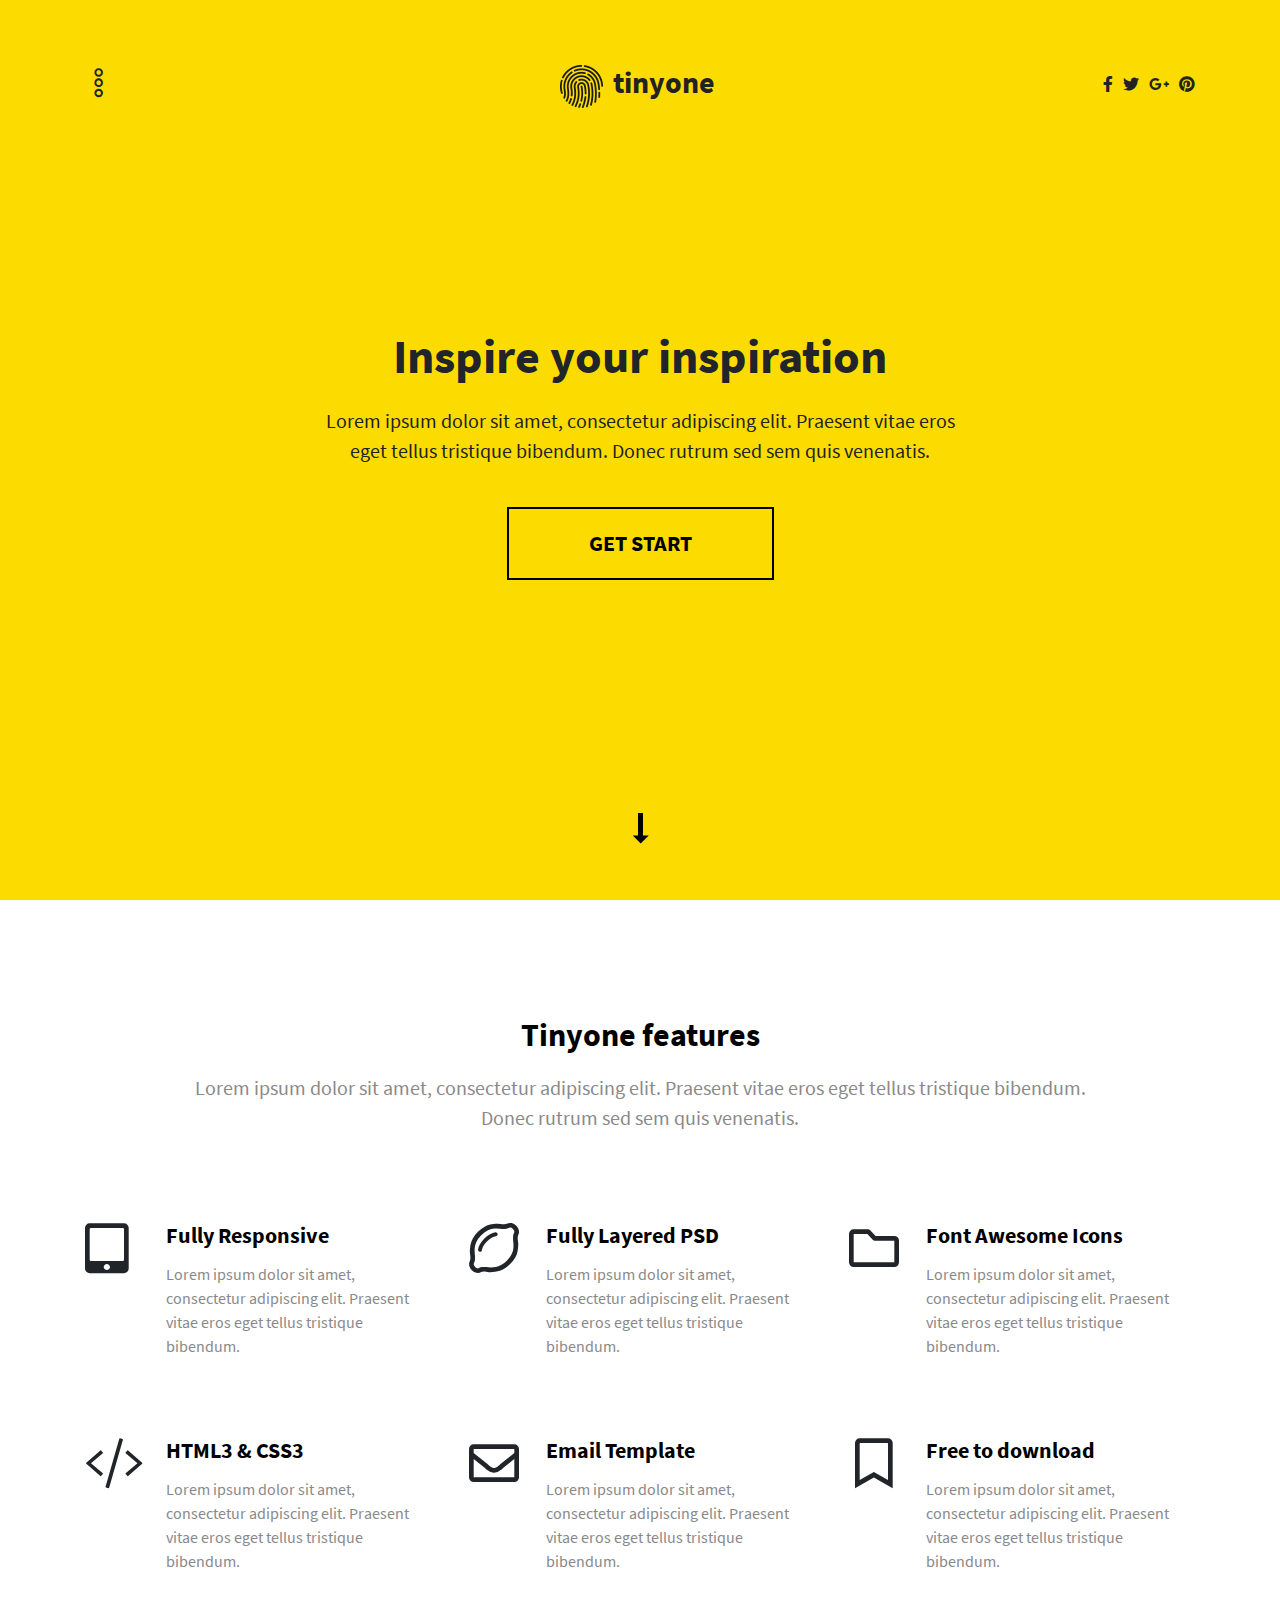
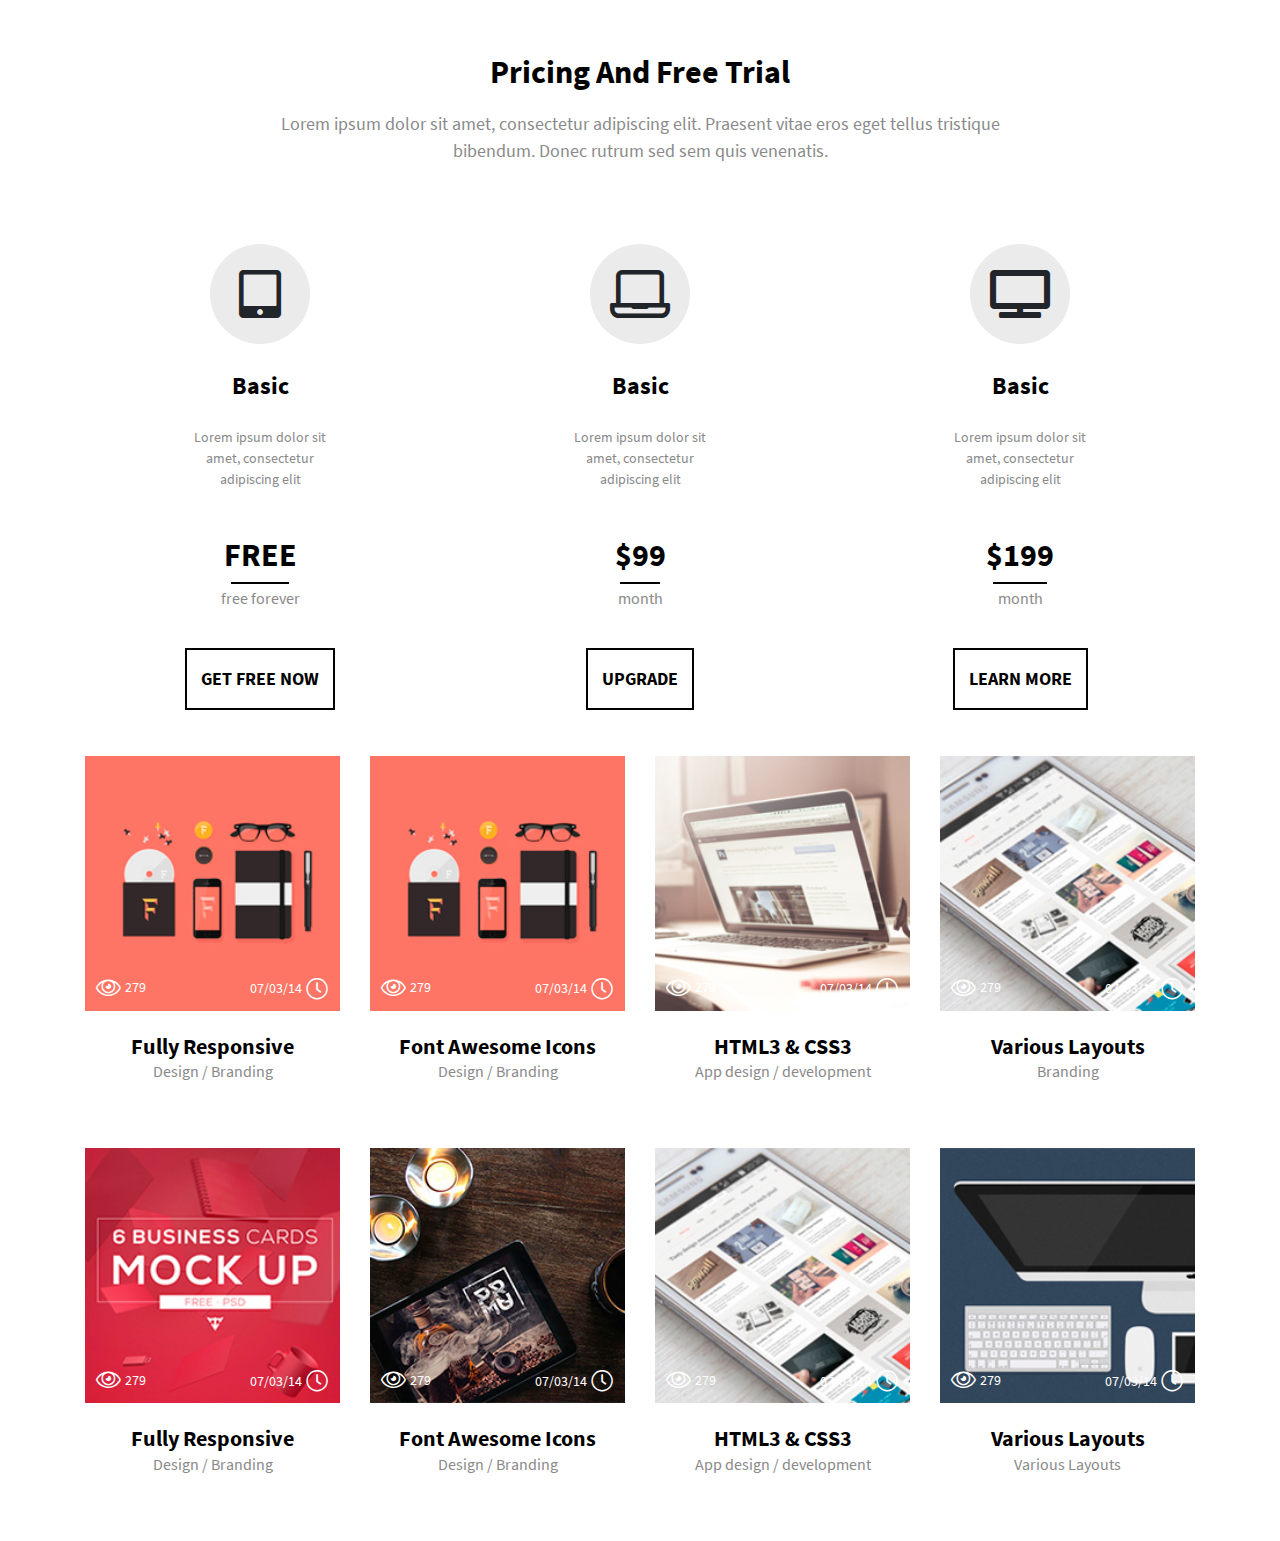
==== index.html @ 13569346 "header and main" ====
<!DOCTYPE html>
<html lang="en">

<head>
    <meta charset="UTF-8">
    <meta name="viewport" content="width=device-width, initial-scale=1.0">
    <title>Tinyone</title>
    <link rel="stylesheet" href="style/all.min.css">
    <link rel="stylesheet" href="bootstrap/css/bootstrap.min.css">
    <link rel="stylesheet" href="style/style.css">
</head>

<body>
    <!-- HEADER start -->
    <header class="header d-flex flex-column align-items-center">
        <div class="container">
            <nav class="navbar navbar-expand-lg flex-nowrap justify-content-between">
                <div class="header__nav-collapse collapse d-block navbar-collapse flex-grow-0 justify-content-between"
                    id="navbarNavDropdown">
                    <ul class="navbar-nav">
                        <li class="nav-item dropdown">
                            <a class="nav-link" href="#" id="navbarDropdownMenuLink" role="button"
                                data-toggle="dropdown">
                                <i class="fal fa-ellipsis-v-alt header__nav-bar"></i>
                            </a>
                            <div class="dropdown-menu">
                                <a class="dropdown-item" href="#">Action</a>
                                <a class="dropdown-item" href="#">Another action</a>
                                <a class="dropdown-item" href="#">Something else here</a>
                            </div>
                        </li>
                    </ul>
                </div>
                <div class="header__nav-items d-flex justify-content-center align-items-center">
                    <a href="#" class="header__nav-finger">
                        <img src="images/header-fingerprint.png" class="header__nav-finger_img"
                            alt="fingerprint">tinyone
                    </a>
                </div>
                <div class="header__social_icons d-flex">
                    <a href="#" class="header__social_icon"><i class="fab fa-facebook-f"></i></a>
                    <a href="#" class="header__social_icon"><i class="fab fa-twitter"></i></a>
                    <a href="#" class="header__social_icon"><i class="fab fa-google-plus-g"></i></a>
                    <a href="#" class="header__social_icon"><i class="fab fa-pinterest"></i></a>
                </div>
            </nav>
        </div>
        <div class="container flex-grow-1 d-flex flex-column justify-content-center align-items-center header__content">
            <div class="row justify-content-center text-center mt-sm-2 mt-lg-0">
                <div class="col-12 col-md-7">
                    <div class="header__title d-flex flex-column align-items-center justify-content-center">
                        <h1 class="header__headline">Inspire your inspiration</h1>
                        <p class="header__description">Lorem ipsum dolor sit amet, consectetur adipiscing elit. Praesent
                            vitae eros eget tellus tristique bibendum. Donec rutrum sed sem quis venenatis.</p>
                        <a href="#" class="header__btn-get">GET START</a>
                    </div>
                </div>
            </div>
            <a class="header__arrow arrow"></a>
        </div>
    </header>
    <!-- HEADER end -->
    <!-- ***************************** -->
    <!-- MAIN start -->
    <main class="main">
        <!-- SECTION-features start -->
        <section class="section__feature">
            <div class="container">
                <div class="row">
                    <div class="col-10 d-flex flex-column align-items-center m-auto">
                        <h2 class="section__feature-title text-center">Tinyone features</h2>
                        <p class="section__feature-desc text-center">Lorem ipsum dolor sit amet, consectetur adipiscing
                            elit. Praesent vitae eros eget tellus tristique bibendum. Donec rutrum sed sem quis
                            venenatis.</p>
                    </div>
                </div>
                <div class="row section__feature-cards">
                    <div class="section__feature-card col-12 col-md-6 col-lg-4 d-flex">
                        <span class="section__feature-icon"><i class="fas fa-tablet-alt"></i></span>
                        <div class="section__feature-items">
                            <h3 class="section__feature-items-title">Fully Responsive</h3>
                            <p class="section__feature-items-desc">Lorem ipsum dolor sit amet, consectetur adipiscing
                                elit. Praesent vitae eros eget tellus tristique bibendum.</p>
                        </div>
                    </div>
                    <div class="section__feature-card col-12 col-md-6 col-lg-4 d-flex">
                        <span class="section__feature-icon d-flex justify-content-center"><i class="far fa-lemon"></i></span>
                        <div class="section__feature-items">
                            <h3 class="section__feature-items-title">Fully Layered PSD</h3>
                            <p class="section__feature-items-desc">Lorem ipsum dolor sit amet, consectetur adipiscing
                                elit. Praesent vitae eros eget tellus tristique bibendum.</p>
                        </div>
                    </div>
                    <div class="section__feature-card col-12 col-md-6 col-lg-4 d-flex">
                        <span class="section__feature-icon d-flex justify-content-center"><i class="far fa-folder"></i></span>
                        <div class="section__feature-items">
                            <h3 class="section__feature-items-title">Font Awesome Icons</h3>
                            <p class="section__feature-items-desc">Lorem ipsum dolor sit amet, consectetur adipiscing
                                elit. Praesent vitae eros eget tellus tristique bibendum.</p>
                        </div>
                    </div>
                    <div class="section__feature-card col-12 col-md-6 col-lg-4 d-flex">
                        <span class="section__feature-icon d-flex justify-content-center"><i class="fal fa-code"></i></span>
                        <div class="section__feature-items">
                            <h3 class="section__feature-items-title">HTML3 & CSS3</h3>
                            <p class="section__feature-items-desc">Lorem ipsum dolor sit amet, consectetur adipiscing
                                elit. Praesent vitae eros eget tellus tristique bibendum.</p>
                        </div>
                    </div>
                    <div class="section__feature-card col-12 col-md-6 col-lg-4 d-flex">
                        <span class="section__feature-icon d-flex justify-content-center"><i class="far fa-envelope"></i></span>
                        <div class="section__feature-items">
                            <h3 class="section__feature-items-title">Email Template</h3>
                            <p class="section__feature-items-desc">Lorem ipsum dolor sit amet, consectetur adipiscing
                                elit. Praesent vitae eros eget tellus tristique bibendum.</p>
                        </div>
                    </div>
                    <div class="section__feature-card col-12 col-md-6 col-lg-4 d-flex">
                        <span class="section__feature-icon d-flex justify-content-center"><i class="far fa-bookmark"></i></span>
                        <div class="section__feature-items">
                            <h3 class="section__feature-items-title">Free to download</h3>
                            <p class="section__feature-items-desc">Lorem ipsum dolor sit amet, consectetur adipiscing
                                elit. Praesent vitae eros eget tellus tristique bibendum.</p>
                        </div>
                    </div>
                </div>
            </div>
        </section>
        <!-- SECTION-features end-->
        <!-- ************************ -->
        <!-- SECTION-pricing start-->
        <div class="section__price">
            <div class="container">
                <div class="row justify-content-center">
                    <div class="col-8 d-flex flex-column align-items-center m-auto text-center">
                        <h4 class="section__price-title">Pricing And Free Trial</h4>
                        <p class="section__price-desc">Lorem ipsum dolor sit amet, consectetur adipiscing elit. Praesent
                            vitae eros eget tellus tristique bibendum. Donec rutrum sed sem quis venenatis.</p>
                    </div>
                </div>
                <div class="row justify-content-center">
                    <div class="col-12 col-md-6 col-lg-4 d-flex justify-content-center">
                        <div
                            class="section__price-card d-flex justify-content-center flex-column align-items-center text-center">
                            <span class="section__price-card-icon d-flex justify-content-center align-items-center"><i
                                    class="fas fa-tablet-alt"></i></span>
                            <h4 class="section__price-card-title">Basic</h4>
                            <p class="section__price-card-desc">Lorem ipsum dolor sit amet,
                                consectetur adipiscing elit</p>
                            <h4 class="section__price-headline">FREE</h4>
                            <div class="section__price-description">free forever</div>
                            <a href="#" class="section__price-btn">GET FREE NOW</a>
                        </div>
                    </div>
                    <div class="col-12 col-md-6 col-lg-4 d-flex justify-content-center">
                        <div
                            class="section__price-card d-flex justify-content-center flex-column align-items-center text-center">
                            <span class="section__price-card-icon d-flex justify-content-center align-items-center"><i
                                    class="far fa-laptop"></i></span>
                            <h4 class="section__price-card-title">Basic</h4>
                            <p class="section__price-card-desc">Lorem ipsum dolor sit amet,
                                consectetur adipiscing elit</p>
                            <h4 class="section__price-headline">$99</h4>
                            <div class="section__price-description">month</div>
                            <a href="#" class="section__price-btn">UPGRADE</a>
                        </div>
                    </div>
                    <div class="col-12 col-md-6 col-lg-4 d-flex justify-content-center">
                        <div
                            class="section__price-card d-flex justify-content-center flex-column align-items-center text-center">
                            <span class="section__price-card-icon d-flex justify-content-center align-items-center"><i
                                    class="fas fa-tv"></i></span>
                            <h4 class="section__price-card-title">Basic</h4>
                            <p class="section__price-card-desc">Lorem ipsum dolor sit amet,
                                consectetur adipiscing elit</p>
                            <h4 class="section__price-headline">$199</h4>
                            <div class="section__price-description">month</div>
                            <a href="#" class="section__price-btn">LEARN MORE</a>
                        </div>
                    </div>
                </div>
            </div>
        </div>
        <!-- SECTION-pricing end-->
        <!-- ************************ -->
        <!-- SECTION-works start -->
        <div class="section__works">
            <div class="container">
                <div class="row">
                    <div class="col-12">
                        <h4 class="section__works-title"></h4>
                        <p class="section__works-desc"></p>
                    </div>
                </div>
                <div class="row">
                    <div class="col-12 col-md-6 col-lg-3">
                            <div class="section__works-card">
                                <div class="section__works-card-img">
                                    <img src="images/fontawesome-icon.jpg" alt="" class="section__works-card-images">
                                    <a href="#" class="section__works-card-images-btn"><i class="fal fa-plus-circle"></i></a>
                                    <div class="section__works-card-icons-eye">
                                        <span class="section__works-icons-eye"><i class="fal fa-eye"></i></span>
                                        <span class="section__works-icons-score">279</span>
                                    </div>
                                    <div class="section__works-card-icons-time">
                                        <span class="section__works-icons-date">07/03/14</span>
                                        <span class="section__works-icons-time"><i class="fal fa-clock"></i></span>
                                    </div>
                                </div>
                                <h5 class="section__works-card-title">Fully Responsive</h5>
                                <p class="section__works-card-desc">Design / Branding</p>
                            </div>
                    </div>
                    <div class="col-12 col-md-6 col-lg-3">
                            <div class="section__works-card">
                                <div class="section__works-card-img">
                                    <img src="images/fontawesome-icon.jpg" alt="" class="section__works-card-images">
                                    <a href="#" class="section__works-card-images-btn"><i class="fal fa-plus-circle"></i></a>
                                    <div class="section__works-card-icons-eye">
                                        <span class="section__works-icons-eye"><i class="fal fa-eye"></i></span>
                                        <span class="section__works-icons-score">279</span>
                                    </div>
                                    <div class="section__works-card-icons-time">
                                        <span class="section__works-icons-date">07/03/14</span>
                                        <span class="section__works-icons-time"><i class="fal fa-clock"></i></span>
                                    </div>
                                </div>
                                <h5 class="section__works-card-title">Font Awesome Icons</h5>
                                <p class="section__works-card-desc">Design / Branding</p>
                            </div>
                    </div>
                    <div class="col-12 col-md-6 col-lg-3">
                            <div class="section__works-card">
                                <div class="section__works-card-img">
                                    <img src="images/html-css.jpg" alt="" class="section__works-card-images">
                                    <a href="#" class="section__works-card-images-btn"><i class="fal fa-plus-circle"></i></a>
                                    <div class="section__works-card-icons-eye">
                                        <span class="section__works-icons-eye"><i class="fal fa-eye"></i></span>
                                        <span class="section__works-icons-score">279</span>
                                    </div>
                                    <div class="section__works-card-icons-time">
                                        <span class="section__works-icons-date">07/03/14</span>
                                        <span class="section__works-icons-time"><i class="fal fa-clock"></i></span>
                                    </div>
                                </div>
                                <h5 class="section__works-card-title">HTML3 & CSS3 </h5>
                                <p class="section__works-card-desc">App design / development</p>
                            </div>
                    </div>
                    <div class="col-12 col-md-6 col-lg-3">
                            <div class="section__works-card">
                                <div class="section__works-card-img">
                                    <img src="images/layouts.jpg" alt="" class="section__works-card-images">
                                    <a href="#" class="section__works-card-images-btn"><i class="fal fa-plus-circle"></i></a>
                                    <div class="section__works-card-icons-eye">
                                        <span class="section__works-icons-eye"><i class="fal fa-eye"></i></span>
                                        <span class="section__works-icons-score">279</span>
                                    </div>
                                    <div class="section__works-card-icons-time">
                                        <span class="section__works-icons-date">07/03/14</span>
                                        <span class="section__works-icons-time"><i class="fal fa-clock"></i></span>
                                    </div>
                                </div>
                                <h5 class="section__works-card-title">Various Layouts</h5>
                                <p class="section__works-card-desc">Branding</p>
                            </div>
                    </div>
                    <div class="col-12 col-md-6 col-lg-3">
                            <div class="section__works-card">
                                <div class="section__works-card-img">
                                    <img src="images/mock-up.jpg" alt="" class="section__works-card-images">
                                    <a href="#" class="section__works-card-images-btn"><i class="fal fa-plus-circle"></i></a>
                                    <div class="section__works-card-icons-eye">
                                        <span class="section__works-icons-eye"><i class="fal fa-eye"></i></span>
                                        <span class="section__works-icons-score">279</span>
                                    </div>
                                    <div class="section__works-card-icons-time">
                                        <span class="section__works-icons-date">07/03/14</span>
                                        <span class="section__works-icons-time"><i class="fal fa-clock"></i></span>
                                    </div>
                                </div>
                                <h5 class="section__works-card-title">Fully Responsive</h5>
                                <p class="section__works-card-desc">Design / Branding</p>
                            </div>
                    </div>
                    <div class="col-12 col-md-6 col-lg-3">
                            <div class="section__works-card">
                                <div class="section__works-card-img">
                                    <img src="images/fontawesome-2.jpg" alt="" class="section__works-card-images">
                                    <a href="#" class="section__works-card-images-btn"><i class="fal fa-plus-circle"></i></a>
                                    <div class="section__works-card-icons-eye">
                                        <span class="section__works-icons-eye"><i class="fal fa-eye"></i></span>
                                        <span class="section__works-icons-score">279</span>
                                    </div>
                                    <div class="section__works-card-icons-time">
                                        <span class="section__works-icons-date">07/03/14</span>
                                        <span class="section__works-icons-time"><i class="fal fa-clock"></i></span>
                                    </div>
                                </div>
                                <h5 class="section__works-card-title">Font Awesome Icons</h5>
                                <p class="section__works-card-desc">Design / Branding</p>
                            </div>
                    </div>
                    <div class="col-12 col-md-6 col-lg-3">
                            <div class="section__works-card">
                                <div class="section__works-card-img">
                                    <img src="images/layouts.jpg" alt="" class="section__works-card-images">
                                    <a href="#" class="section__works-card-images-btn"><i class="fal fa-plus-circle"></i></a>
                                    <div class="section__works-card-icons-eye">
                                        <span class="section__works-icons-eye"><i class="fal fa-eye"></i></span>
                                        <span class="section__works-icons-score">279</span>
                                    </div>
                                    <div class="section__works-card-icons-time">
                                        <span class="section__works-icons-date">07/03/14</span>
                                        <span class="section__works-icons-time"><i class="fal fa-clock"></i></span>
                                    </div>
                                </div>
                                <h5 class="section__works-card-title">HTML3 & CSS3 </h5>
                                <p class="section__works-card-desc">App design / development</p>
                            </div>
                    </div>
                    <div class="col-12 col-md-6 col-lg-3">
                            <div class="section__works-card">
                                <div class="section__works-card-img">
                                    <img src="images/layouts-2.jpg" alt="" class="section__works-card-images">
                                    <a href="#" class="section__works-card-images-btn"><i class="fal fa-plus-circle"></i></a>
                                    <div class="section__works-card-icons-eye">
                                        <span class="section__works-icons-eye"><i class="fal fa-eye"></i></span>
                                        <span class="section__works-icons-score">279</span>
                                    </div>
                                    <div class="section__works-card-icons-time">
                                        <span class="section__works-icons-date">07/03/14</span>
                                        <span class="section__works-icons-time"><i class="fal fa-clock"></i></span>
                                    </div>
                                </div>
                                <h5 class="section__works-card-title">Various Layouts</h5>
                                <p class="section__works-card-desc">Various Layouts</p>
                            </div>
                    </div>
                </div>
            </div>
        </div>
        
        <!-- SECTION-works end -->
        <!-- *********************** -->
    </main>
    <!-- MAIN end -->




    <script src="js/jquery.js"></script>
    <script src="js/popper.js"></script>
    <script src="bootstrap/js/bootstrap.min.js"></script>
</body>

</html>
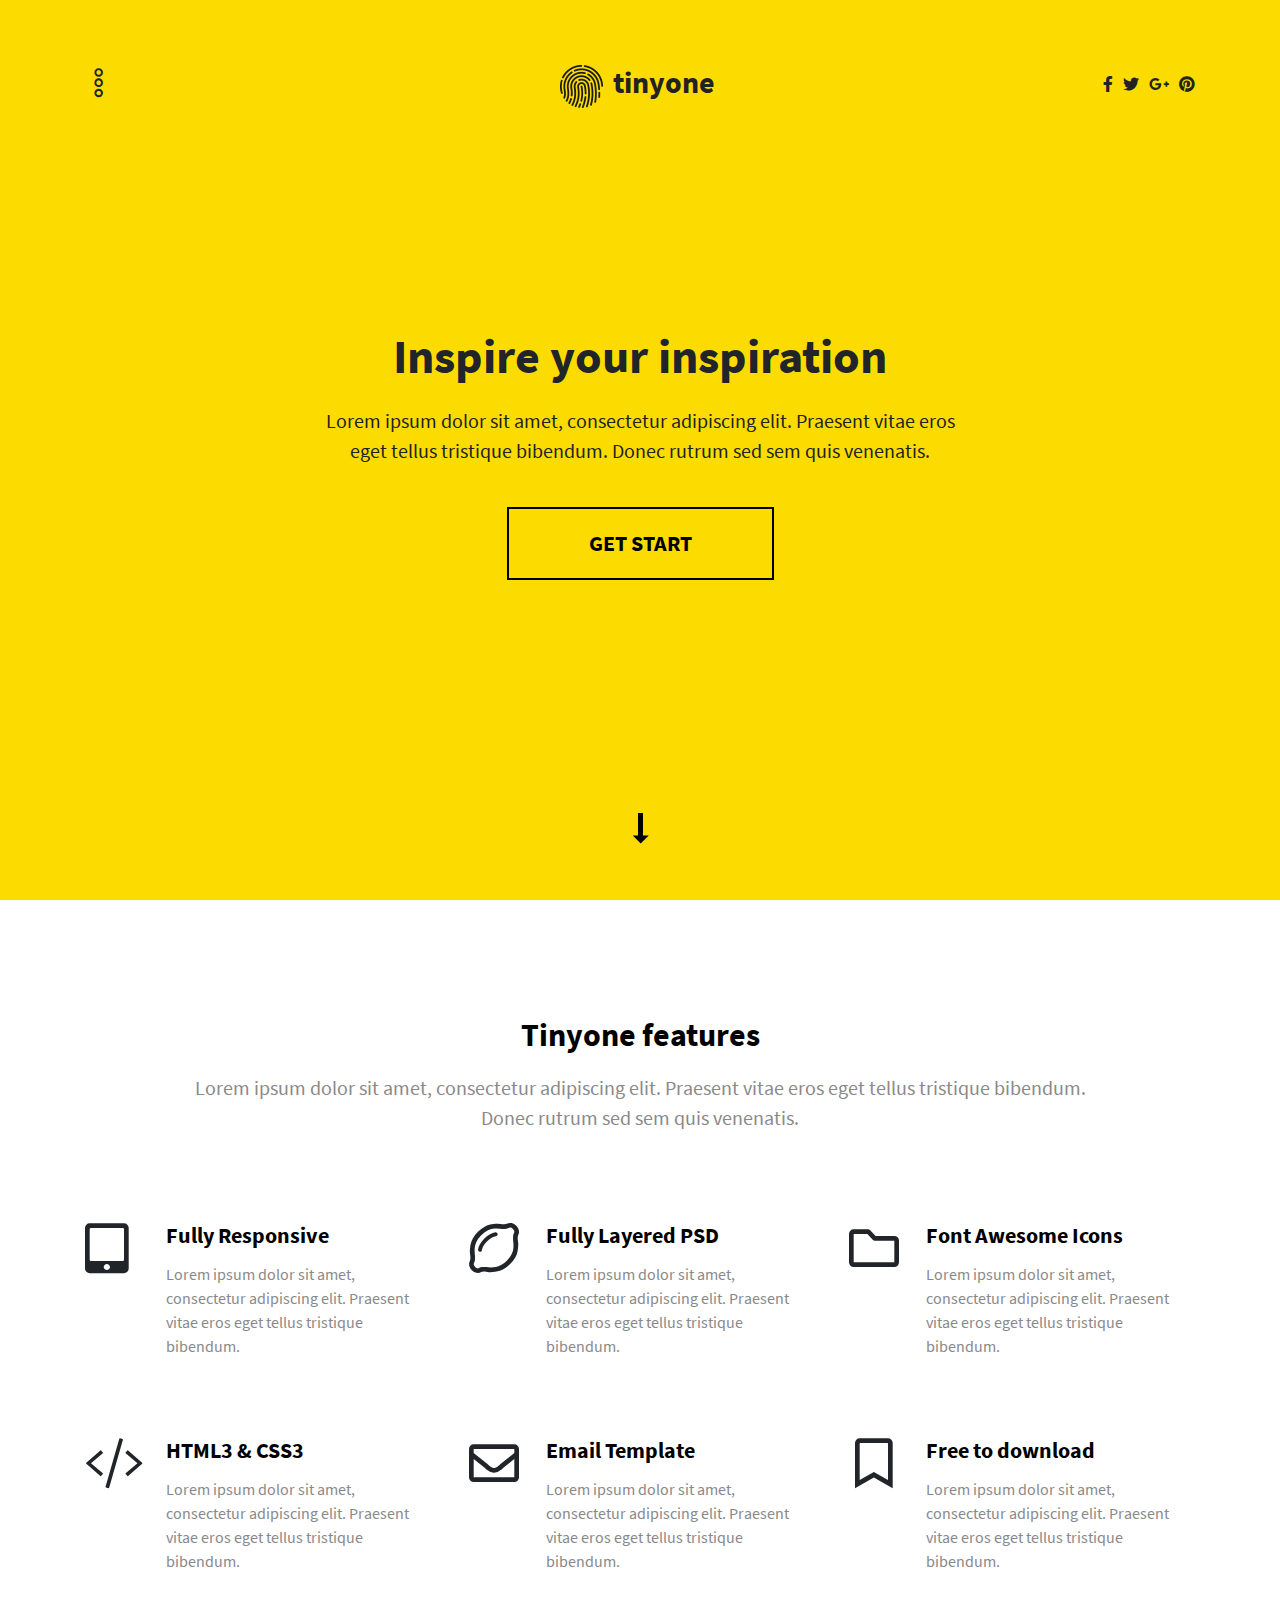
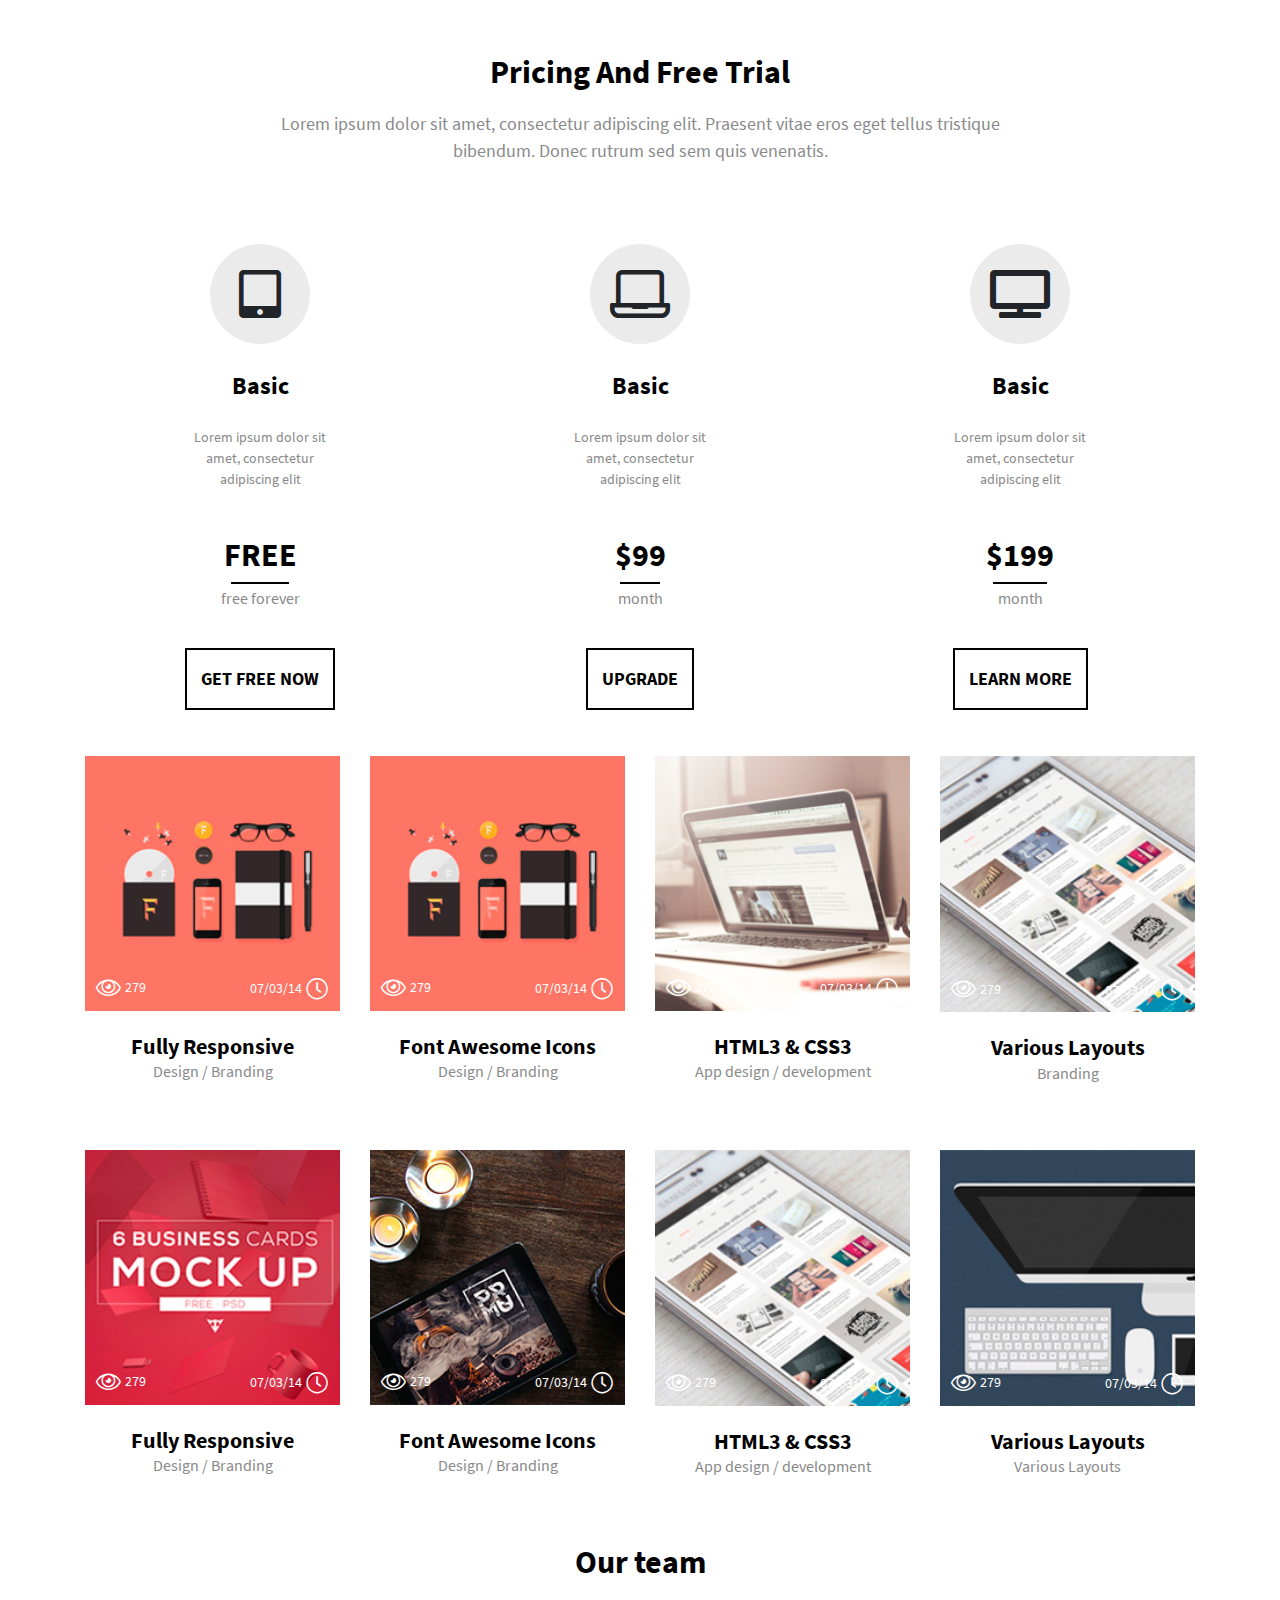
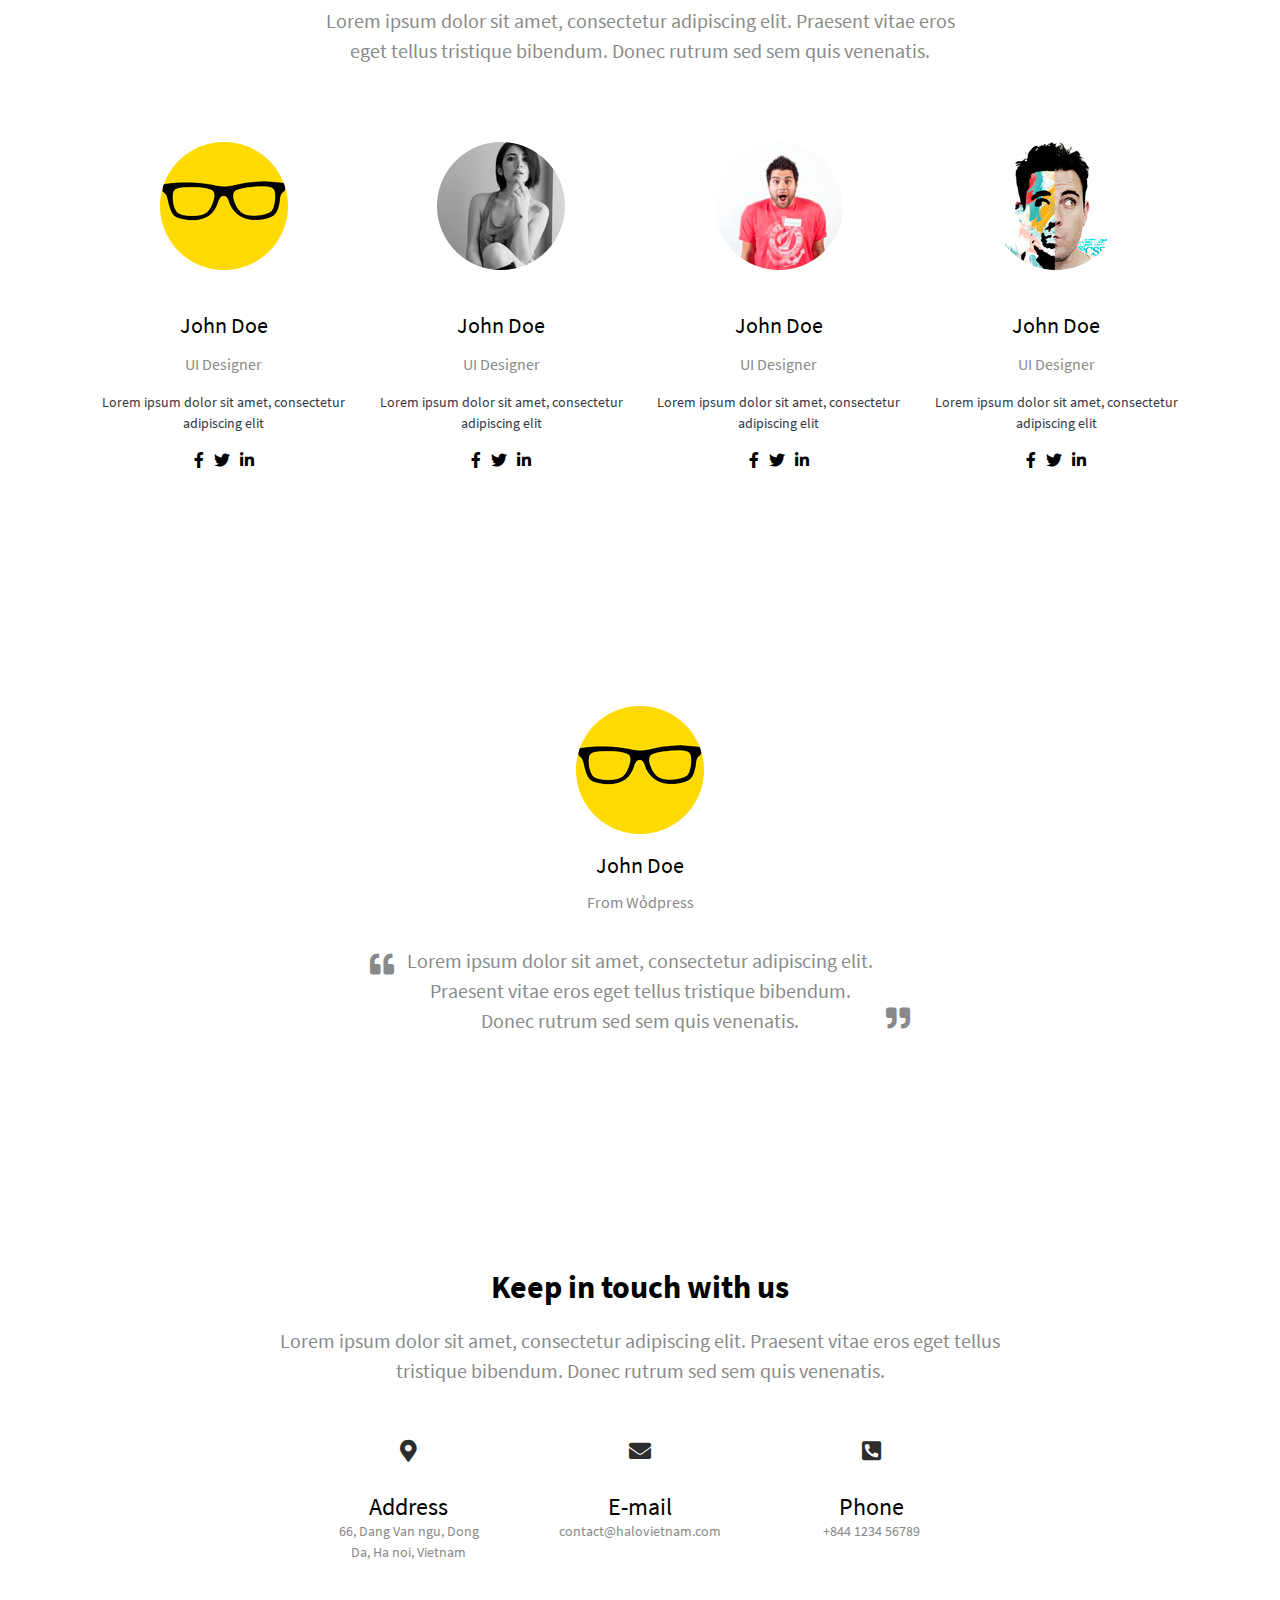
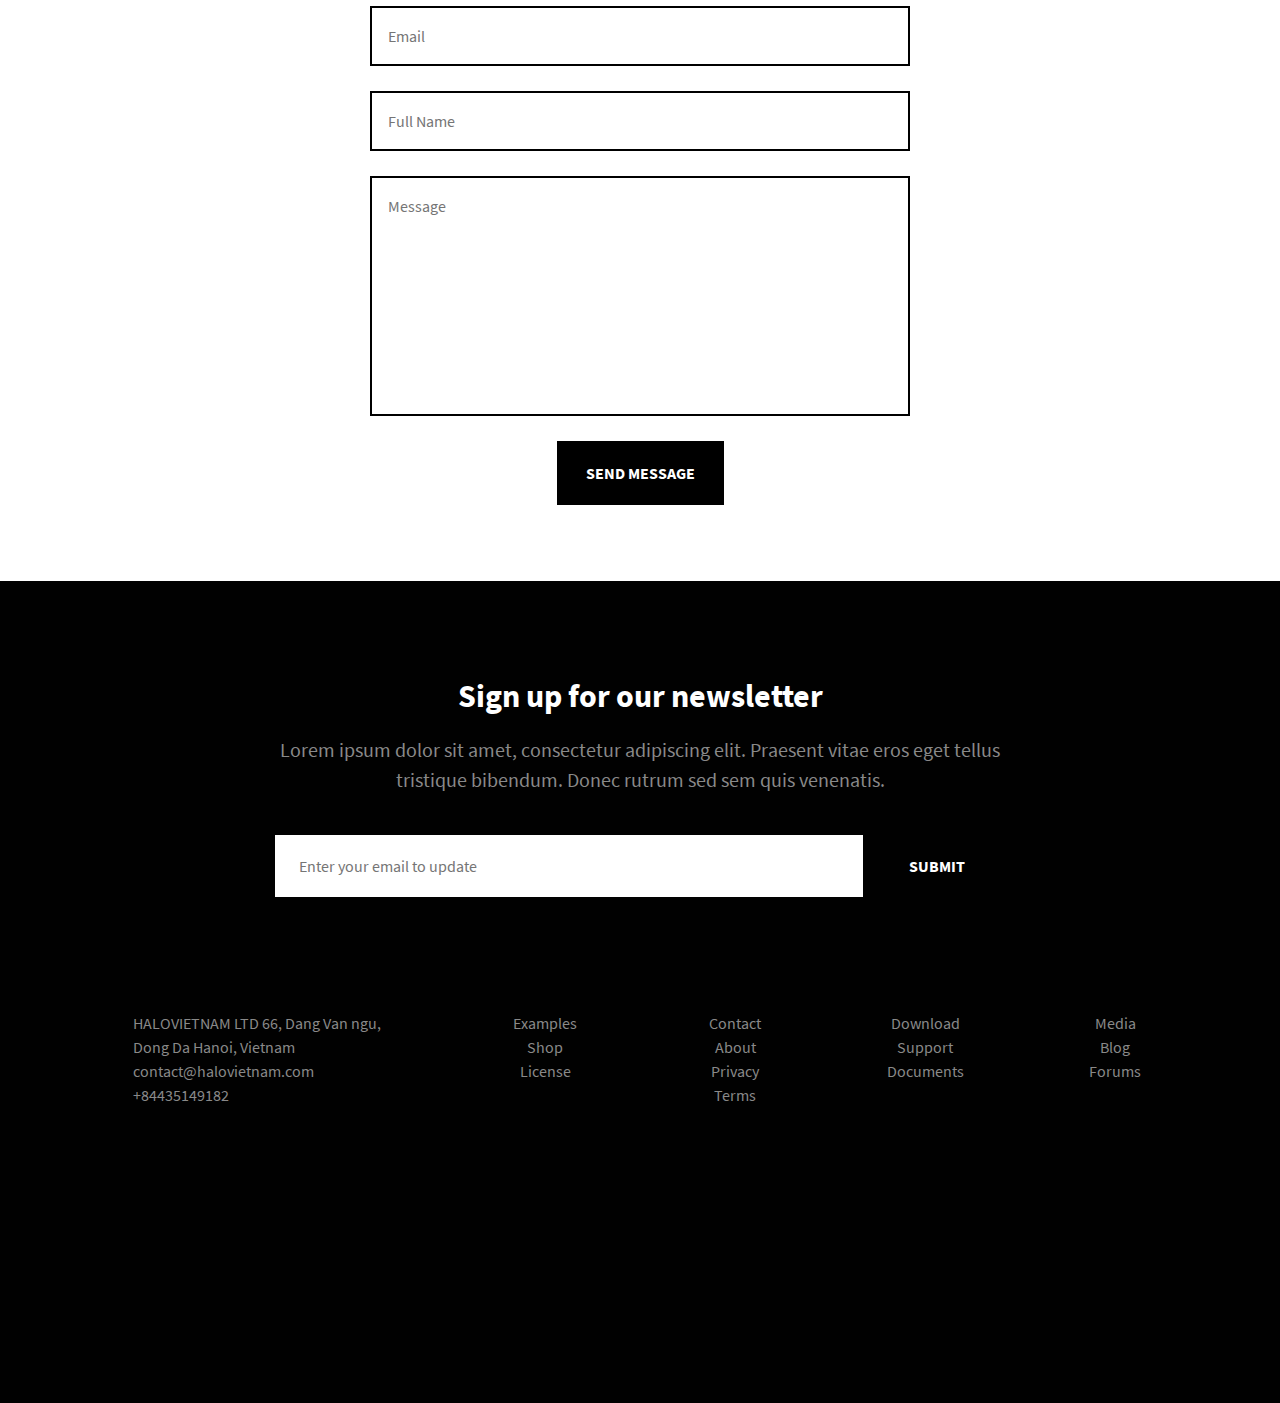
==== commit a3ada2a7: "footer done" ====
--- a/index.html
+++ b/index.html
@@ -84,7 +84,8 @@
                         </div>
                     </div>
                     <div class="section__feature-card col-12 col-md-6 col-lg-4 d-flex">
-                        <span class="section__feature-icon d-flex justify-content-center"><i class="far fa-lemon"></i></span>
+                        <span class="section__feature-icon d-flex justify-content-center"><i
+                                class="far fa-lemon"></i></span>
                         <div class="section__feature-items">
                             <h3 class="section__feature-items-title">Fully Layered PSD</h3>
                             <p class="section__feature-items-desc">Lorem ipsum dolor sit amet, consectetur adipiscing
@@ -92,7 +93,8 @@
                         </div>
                     </div>
                     <div class="section__feature-card col-12 col-md-6 col-lg-4 d-flex">
-                        <span class="section__feature-icon d-flex justify-content-center"><i class="far fa-folder"></i></span>
+                        <span class="section__feature-icon d-flex justify-content-center"><i
+                                class="far fa-folder"></i></span>
                         <div class="section__feature-items">
                             <h3 class="section__feature-items-title">Font Awesome Icons</h3>
                             <p class="section__feature-items-desc">Lorem ipsum dolor sit amet, consectetur adipiscing
@@ -100,7 +102,8 @@
                         </div>
                     </div>
                     <div class="section__feature-card col-12 col-md-6 col-lg-4 d-flex">
-                        <span class="section__feature-icon d-flex justify-content-center"><i class="fal fa-code"></i></span>
+                        <span class="section__feature-icon d-flex justify-content-center"><i
+                                class="fal fa-code"></i></span>
                         <div class="section__feature-items">
                             <h3 class="section__feature-items-title">HTML3 & CSS3</h3>
                             <p class="section__feature-items-desc">Lorem ipsum dolor sit amet, consectetur adipiscing
@@ -108,7 +111,8 @@
                         </div>
                     </div>
                     <div class="section__feature-card col-12 col-md-6 col-lg-4 d-flex">
-                        <span class="section__feature-icon d-flex justify-content-center"><i class="far fa-envelope"></i></span>
+                        <span class="section__feature-icon d-flex justify-content-center"><i
+                                class="far fa-envelope"></i></span>
                         <div class="section__feature-items">
                             <h3 class="section__feature-items-title">Email Template</h3>
                             <p class="section__feature-items-desc">Lorem ipsum dolor sit amet, consectetur adipiscing
@@ -116,7 +120,8 @@
                         </div>
                     </div>
                     <div class="section__feature-card col-12 col-md-6 col-lg-4 d-flex">
-                        <span class="section__feature-icon d-flex justify-content-center"><i class="far fa-bookmark"></i></span>
+                        <span class="section__feature-icon d-flex justify-content-center"><i
+                                class="far fa-bookmark"></i></span>
                         <div class="section__feature-items">
                             <h3 class="section__feature-items-title">Free to download</h3>
                             <p class="section__feature-items-desc">Lorem ipsum dolor sit amet, consectetur adipiscing
@@ -194,157 +199,379 @@
                 </div>
                 <div class="row">
                     <div class="col-12 col-md-6 col-lg-3">
-                            <div class="section__works-card">
-                                <div class="section__works-card-img">
-                                    <img src="images/fontawesome-icon.jpg" alt="" class="section__works-card-images">
-                                    <a href="#" class="section__works-card-images-btn"><i class="fal fa-plus-circle"></i></a>
-                                    <div class="section__works-card-icons-eye">
-                                        <span class="section__works-icons-eye"><i class="fal fa-eye"></i></span>
-                                        <span class="section__works-icons-score">279</span>
-                                    </div>
-                                    <div class="section__works-card-icons-time">
-                                        <span class="section__works-icons-date">07/03/14</span>
-                                        <span class="section__works-icons-time"><i class="fal fa-clock"></i></span>
-                                    </div>
-                                </div>
-                                <h5 class="section__works-card-title">Fully Responsive</h5>
-                                <p class="section__works-card-desc">Design / Branding</p>
-                            </div>
-                    </div>
-                    <div class="col-12 col-md-6 col-lg-3">
-                            <div class="section__works-card">
-                                <div class="section__works-card-img">
-                                    <img src="images/fontawesome-icon.jpg" alt="" class="section__works-card-images">
-                                    <a href="#" class="section__works-card-images-btn"><i class="fal fa-plus-circle"></i></a>
-                                    <div class="section__works-card-icons-eye">
-                                        <span class="section__works-icons-eye"><i class="fal fa-eye"></i></span>
-                                        <span class="section__works-icons-score">279</span>
-                                    </div>
-                                    <div class="section__works-card-icons-time">
-                                        <span class="section__works-icons-date">07/03/14</span>
-                                        <span class="section__works-icons-time"><i class="fal fa-clock"></i></span>
-                                    </div>
-                                </div>
-                                <h5 class="section__works-card-title">Font Awesome Icons</h5>
-                                <p class="section__works-card-desc">Design / Branding</p>
-                            </div>
-                    </div>
-                    <div class="col-12 col-md-6 col-lg-3">
-                            <div class="section__works-card">
-                                <div class="section__works-card-img">
-                                    <img src="images/html-css.jpg" alt="" class="section__works-card-images">
-                                    <a href="#" class="section__works-card-images-btn"><i class="fal fa-plus-circle"></i></a>
-                                    <div class="section__works-card-icons-eye">
-                                        <span class="section__works-icons-eye"><i class="fal fa-eye"></i></span>
-                                        <span class="section__works-icons-score">279</span>
-                                    </div>
-                                    <div class="section__works-card-icons-time">
-                                        <span class="section__works-icons-date">07/03/14</span>
-                                        <span class="section__works-icons-time"><i class="fal fa-clock"></i></span>
-                                    </div>
-                                </div>
-                                <h5 class="section__works-card-title">HTML3 & CSS3 </h5>
-                                <p class="section__works-card-desc">App design / development</p>
-                            </div>
-                    </div>
-                    <div class="col-12 col-md-6 col-lg-3">
-                            <div class="section__works-card">
-                                <div class="section__works-card-img">
-                                    <img src="images/layouts.jpg" alt="" class="section__works-card-images">
-                                    <a href="#" class="section__works-card-images-btn"><i class="fal fa-plus-circle"></i></a>
-                                    <div class="section__works-card-icons-eye">
-                                        <span class="section__works-icons-eye"><i class="fal fa-eye"></i></span>
-                                        <span class="section__works-icons-score">279</span>
-                                    </div>
-                                    <div class="section__works-card-icons-time">
-                                        <span class="section__works-icons-date">07/03/14</span>
-                                        <span class="section__works-icons-time"><i class="fal fa-clock"></i></span>
-                                    </div>
-                                </div>
-                                <h5 class="section__works-card-title">Various Layouts</h5>
-                                <p class="section__works-card-desc">Branding</p>
-                            </div>
-                    </div>
-                    <div class="col-12 col-md-6 col-lg-3">
-                            <div class="section__works-card">
-                                <div class="section__works-card-img">
-                                    <img src="images/mock-up.jpg" alt="" class="section__works-card-images">
-                                    <a href="#" class="section__works-card-images-btn"><i class="fal fa-plus-circle"></i></a>
-                                    <div class="section__works-card-icons-eye">
-                                        <span class="section__works-icons-eye"><i class="fal fa-eye"></i></span>
-                                        <span class="section__works-icons-score">279</span>
-                                    </div>
-                                    <div class="section__works-card-icons-time">
-                                        <span class="section__works-icons-date">07/03/14</span>
-                                        <span class="section__works-icons-time"><i class="fal fa-clock"></i></span>
-                                    </div>
-                                </div>
-                                <h5 class="section__works-card-title">Fully Responsive</h5>
-                                <p class="section__works-card-desc">Design / Branding</p>
-                            </div>
-                    </div>
-                    <div class="col-12 col-md-6 col-lg-3">
-                            <div class="section__works-card">
-                                <div class="section__works-card-img">
-                                    <img src="images/fontawesome-2.jpg" alt="" class="section__works-card-images">
-                                    <a href="#" class="section__works-card-images-btn"><i class="fal fa-plus-circle"></i></a>
-                                    <div class="section__works-card-icons-eye">
-                                        <span class="section__works-icons-eye"><i class="fal fa-eye"></i></span>
-                                        <span class="section__works-icons-score">279</span>
-                                    </div>
-                                    <div class="section__works-card-icons-time">
-                                        <span class="section__works-icons-date">07/03/14</span>
-                                        <span class="section__works-icons-time"><i class="fal fa-clock"></i></span>
-                                    </div>
-                                </div>
-                                <h5 class="section__works-card-title">Font Awesome Icons</h5>
-                                <p class="section__works-card-desc">Design / Branding</p>
-                            </div>
-                    </div>
-                    <div class="col-12 col-md-6 col-lg-3">
-                            <div class="section__works-card">
-                                <div class="section__works-card-img">
-                                    <img src="images/layouts.jpg" alt="" class="section__works-card-images">
-                                    <a href="#" class="section__works-card-images-btn"><i class="fal fa-plus-circle"></i></a>
-                                    <div class="section__works-card-icons-eye">
-                                        <span class="section__works-icons-eye"><i class="fal fa-eye"></i></span>
-                                        <span class="section__works-icons-score">279</span>
-                                    </div>
-                                    <div class="section__works-card-icons-time">
-                                        <span class="section__works-icons-date">07/03/14</span>
-                                        <span class="section__works-icons-time"><i class="fal fa-clock"></i></span>
-                                    </div>
-                                </div>
-                                <h5 class="section__works-card-title">HTML3 & CSS3 </h5>
-                                <p class="section__works-card-desc">App design / development</p>
-                            </div>
-                    </div>
-                    <div class="col-12 col-md-6 col-lg-3">
-                            <div class="section__works-card">
-                                <div class="section__works-card-img">
-                                    <img src="images/layouts-2.jpg" alt="" class="section__works-card-images">
-                                    <a href="#" class="section__works-card-images-btn"><i class="fal fa-plus-circle"></i></a>
-                                    <div class="section__works-card-icons-eye">
-                                        <span class="section__works-icons-eye"><i class="fal fa-eye"></i></span>
-                                        <span class="section__works-icons-score">279</span>
-                                    </div>
-                                    <div class="section__works-card-icons-time">
-                                        <span class="section__works-icons-date">07/03/14</span>
-                                        <span class="section__works-icons-time"><i class="fal fa-clock"></i></span>
-                                    </div>
-                                </div>
-                                <h5 class="section__works-card-title">Various Layouts</h5>
-                                <p class="section__works-card-desc">Various Layouts</p>
-                            </div>
-                    </div>
-                </div>
-            </div>
-        </div>
-        
+                        <div class="section__works-card">
+                            <div class="section__works-card-img">
+                                <img src="images/fontawesome-icon.jpg" alt="" class="section__works-card-images">
+                                <a href="#" class="section__works-card-images-btn"><i
+                                        class="fal fa-plus-circle"></i></a>
+                                <div class="section__works-card-icons-eye">
+                                    <span class="section__works-icons-eye"><i class="fal fa-eye"></i></span>
+                                    <span class="section__works-icons-score">279</span>
+                                </div>
+                                <div class="section__works-card-icons-time">
+                                    <span class="section__works-icons-date">07/03/14</span>
+                                    <span class="section__works-icons-time"><i class="fal fa-clock"></i></span>
+                                </div>
+                            </div>
+                            <h5 class="section__works-card-title">Fully Responsive</h5>
+                            <p class="section__works-card-desc">Design / Branding</p>
+                        </div>
+                    </div>
+                    <div class="col-12 col-md-6 col-lg-3">
+                        <div class="section__works-card">
+                            <div class="section__works-card-img">
+                                <img src="images/fontawesome-icon.jpg" alt="" class="section__works-card-images">
+                                <a href="#" class="section__works-card-images-btn"><i
+                                        class="fal fa-plus-circle"></i></a>
+                                <div class="section__works-card-icons-eye">
+                                    <span class="section__works-icons-eye"><i class="fal fa-eye"></i></span>
+                                    <span class="section__works-icons-score">279</span>
+                                </div>
+                                <div class="section__works-card-icons-time">
+                                    <span class="section__works-icons-date">07/03/14</span>
+                                    <span class="section__works-icons-time"><i class="fal fa-clock"></i></span>
+                                </div>
+                            </div>
+                            <h5 class="section__works-card-title">Font Awesome Icons</h5>
+                            <p class="section__works-card-desc">Design / Branding</p>
+                        </div>
+                    </div>
+                    <div class="col-12 col-md-6 col-lg-3">
+                        <div class="section__works-card">
+                            <div class="section__works-card-img">
+                                <img src="images/html-css.jpg" alt="" class="section__works-card-images">
+                                <a href="#" class="section__works-card-images-btn"><i
+                                        class="fal fa-plus-circle"></i></a>
+                                <div class="section__works-card-icons-eye">
+                                    <span class="section__works-icons-eye"><i class="fal fa-eye"></i></span>
+                                    <span class="section__works-icons-score">279</span>
+                                </div>
+                                <div class="section__works-card-icons-time">
+                                    <span class="section__works-icons-date">07/03/14</span>
+                                    <span class="section__works-icons-time"><i class="fal fa-clock"></i></span>
+                                </div>
+                            </div>
+                            <h5 class="section__works-card-title">HTML3 & CSS3 </h5>
+                            <p class="section__works-card-desc">App design / development</p>
+                        </div>
+                    </div>
+                    <div class="col-12 col-md-6 col-lg-3">
+                        <div class="section__works-card">
+                            <div class="section__works-card-img">
+                                <img src="images/layouts.jpg" alt="" class="section__works-card-images">
+                                <a href="#" class="section__works-card-images-btn"><i
+                                        class="fal fa-plus-circle"></i></a>
+                                <div class="section__works-card-icons-eye">
+                                    <span class="section__works-icons-eye"><i class="fal fa-eye"></i></span>
+                                    <span class="section__works-icons-score">279</span>
+                                </div>
+                                <div class="section__works-card-icons-time">
+                                    <span class="section__works-icons-date">07/03/14</span>
+                                    <span class="section__works-icons-time"><i class="fal fa-clock"></i></span>
+                                </div>
+                            </div>
+                            <h5 class="section__works-card-title">Various Layouts</h5>
+                            <p class="section__works-card-desc">Branding</p>
+                        </div>
+                    </div>
+                    <div class="col-12 col-md-6 col-lg-3">
+                        <div class="section__works-card">
+                            <div class="section__works-card-img">
+                                <img src="images/mock-up.jpg" alt="" class="section__works-card-images">
+                                <a href="#" class="section__works-card-images-btn"><i
+                                        class="fal fa-plus-circle"></i></a>
+                                <div class="section__works-card-icons-eye">
+                                    <span class="section__works-icons-eye"><i class="fal fa-eye"></i></span>
+                                    <span class="section__works-icons-score">279</span>
+                                </div>
+                                <div class="section__works-card-icons-time">
+                                    <span class="section__works-icons-date">07/03/14</span>
+                                    <span class="section__works-icons-time"><i class="fal fa-clock"></i></span>
+                                </div>
+                            </div>
+                            <h5 class="section__works-card-title">Fully Responsive</h5>
+                            <p class="section__works-card-desc">Design / Branding</p>
+                        </div>
+                    </div>
+                    <div class="col-12 col-md-6 col-lg-3">
+                        <div class="section__works-card">
+                            <div class="section__works-card-img">
+                                <img src="images/fontawesome-2.jpg" alt="" class="section__works-card-images">
+                                <a href="#" class="section__works-card-images-btn"><i
+                                        class="fal fa-plus-circle"></i></a>
+                                <div class="section__works-card-icons-eye">
+                                    <span class="section__works-icons-eye"><i class="fal fa-eye"></i></span>
+                                    <span class="section__works-icons-score">279</span>
+                                </div>
+                                <div class="section__works-card-icons-time">
+                                    <span class="section__works-icons-date">07/03/14</span>
+                                    <span class="section__works-icons-time"><i class="fal fa-clock"></i></span>
+                                </div>
+                            </div>
+                            <h5 class="section__works-card-title">Font Awesome Icons</h5>
+                            <p class="section__works-card-desc">Design / Branding</p>
+                        </div>
+                    </div>
+                    <div class="col-12 col-md-6 col-lg-3">
+                        <div class="section__works-card">
+                            <div class="section__works-card-img">
+                                <img src="images/layouts.jpg" alt="" class="section__works-card-images">
+                                <a href="#" class="section__works-card-images-btn"><i
+                                        class="fal fa-plus-circle"></i></a>
+                                <div class="section__works-card-icons-eye">
+                                    <span class="section__works-icons-eye"><i class="fal fa-eye"></i></span>
+                                    <span class="section__works-icons-score">279</span>
+                                </div>
+                                <div class="section__works-card-icons-time">
+                                    <span class="section__works-icons-date">07/03/14</span>
+                                    <span class="section__works-icons-time"><i class="fal fa-clock"></i></span>
+                                </div>
+                            </div>
+                            <h5 class="section__works-card-title">HTML3 & CSS3 </h5>
+                            <p class="section__works-card-desc">App design / development</p>
+                        </div>
+                    </div>
+                    <div class="col-12 col-md-6 col-lg-3">
+                        <div class="section__works-card">
+                            <div class="section__works-card-img">
+                                <img src="images/layouts-2.jpg" alt="" class="section__works-card-images">
+                                <a href="#" class="section__works-card-images-btn"><i
+                                        class="fal fa-plus-circle"></i></a>
+                                <div class="section__works-card-icons-eye">
+                                    <span class="section__works-icons-eye"><i class="fal fa-eye"></i></span>
+                                    <span class="section__works-icons-score">279</span>
+                                </div>
+                                <div class="section__works-card-icons-time">
+                                    <span class="section__works-icons-date">07/03/14</span>
+                                    <span class="section__works-icons-time"><i class="fal fa-clock"></i></span>
+                                </div>
+                            </div>
+                            <h5 class="section__works-card-title">Various Layouts</h5>
+                            <p class="section__works-card-desc">Various Layouts</p>
+                        </div>
+                    </div>
+                </div>
+            </div>
+        </div>
         <!-- SECTION-works end -->
-        <!-- *********************** -->
+        <!-- ******************************************* -->
+        <!-- SECTION-our-team start -->
+        <div class="section__team">
+            <div class="container">
+                <div class="row">
+                    <div class="col-12 col-md-7 m-auto text-center">
+                        <h5 class="section__team-title">Our team</h5>
+                        <p class="section__team-description">Lorem ipsum dolor sit amet, consectetur adipiscing elit.
+                            Praesent vitae eros eget tellus tristique bibendum. Donec rutrum sed sem quis venenatis.</p>
+                    </div>
+                </div>
+                <div class="container">
+                    <div class="row">
+                        <div class="section__team_pseudo col-12 col-md-6 col-lg-3 d-flex justify-content-center">
+                            <div
+                                class="section__team-card d-flex justify-content-center flex-column align-items-center text-center">
+                                <img src="images/smile-team.png" alt="" class="section__team-photo">
+                                <h5 class="section__team-headline">John Doe</h5>
+                                <p class="section__team-speс">UI Designer</p>
+                                <p class="section__team-desc">Lorem ipsum dolor sit amet, consectetur adipiscing elit
+                                </p>
+                                <div class="section__team-social d-flex">
+                                    <a href="#" class="section__team-icon"><i class="fab fa-facebook-f"></i></a>
+                                    <a href="#" class="section__team-icon"><i class="fab fa-twitter"></i></a>
+                                    <a href="#" class="section__team-icon"><i class="fab fa-linkedin-in"></i></a>
+                                </div>
+                            </div>
+                        </div>
+                        <div class="section__team_pseudo col-12 col-md-6 col-lg-3 d-flex justify-content-center">
+                            <div class="section__team-card d-flex flex-column align-items-center text-center">
+                                <img src="images/girl-team.jpg" alt="" class="section__team-photo">
+                                <h5 class="section__team-headline">John Doe</h5>
+                                <p class="section__team-speс">UI Designer</p>
+                                <p class="section__team-desc">Lorem ipsum dolor sit amet, consectetur adipiscing elit
+                                </p>
+                                <div class="section__team-social d-flex">
+                                    <a href="#" class="section__team-icon"><i class="fab fa-facebook-f"></i></a>
+                                    <a href="#" class="section__team-icon"><i class="fab fa-twitter"></i></a>
+                                    <a href="#" class="section__team-icon"><i class="fab fa-linkedin-in"></i></a>
+                                </div>
+                            </div>
+                        </div>
+                        <div class="section__team_pseudo col-12 col-md-6 col-lg-3 d-flex justify-content-center">
+                            <div class="section__team-card d-flex flex-column align-items-center text-center">
+                                <img src="images/man-team.jpg" alt="" class="section__team-photo">
+                                <h5 class="section__team-headline">John Doe</h5>
+                                <p class="section__team-speс">UI Designer</p>
+                                <p class="section__team-desc">Lorem ipsum dolor sit amet, consectetur adipiscing elit
+                                </p>
+                                <div class="section__team-social d-flex">
+                                    <a href="#" class="section__team-icon"><i class="fab fa-facebook-f"></i></a>
+                                    <a href="#" class="section__team-icon"><i class="fab fa-twitter"></i></a>
+                                    <a href="#" class="section__team-icon"><i class="fab fa-linkedin-in"></i></a>
+                                </div>
+                            </div>
+                        </div>
+                        <div class="section__team_pseudo col-12 col-md-6 col-lg-3 d-flex justify-content-center">
+                            <div class="section__team-card d-flex flex-column align-items-center text-center">
+                                <img src="images/paint-man-team.jpg" alt="" class="section__team-photo">
+                                <h5 class="section__team-headline">John Doe</h5>
+                                <p class="section__team-speс">UI Designer</p>
+                                <p class="section__team-desc">Lorem ipsum dolor sit amet, consectetur adipiscing elit
+                                </p>
+                                <div class="section__team-social d-flex">
+                                    <a href="#" class="section__team-icon"><i class="fab fa-facebook-f"></i></a>
+                                    <a href="#" class="section__team-icon"><i class="fab fa-twitter"></i></a>
+                                    <a href="#" class="section__team-icon"><i class="fab fa-linkedin-in"></i></a>
+                                </div>
+                            </div>
+                        </div>
+                    </div>
+                </div>
+            </div>
+        </div>
+        <!-- SECTION-our-team end -->
+        <!-- ******************************************* -->
+        <!-- SECTION-stats start -->
+        <div class="section__stats">
+            <div class="container">
+                <div class="row">
+                    <div
+                        class="col-12 col-md-6 m-auto d-flex justify-content-center flex-column align-items-center text-center">
+                        <img src="images/smile-team.png" alt="" class="section__stats-images">
+                        <h5 class="section__stats-title">John Doe</h5>
+                        <p class="section__stats-spec">From Wỏdpress</p>
+                        <blockquote class="section__stats-block">Lorem ipsum dolor sit amet, consectetur adipiscing
+                            elit. Praesent vitae eros eget tellus tristique bibendum. Donec rutrum sed sem quis
+                            venenatis.</blockquote>
+                    </div>
+                </div>
+            </div>
+        </div>
+        <!-- SECTION-stats end -->
+        <!-- ******************************************* -->
+        <!-- SECTION-contacts start -->
+        <div class="section__contacts">
+            <div class="container">
+                <div class="row">
+                    <div class="col-12 col-md-8 text-center m-auto">
+                        <h5 class="section__contacts-title">Keep in touch with us</h5>
+                        <p class="section__contacts-desc">Lorem ipsum dolor sit amet, consectetur adipiscing elit.
+                            Praesent vitae eros eget tellus tristique bibendum. Donec rutrum sed sem quis venenatis.</p>
+                    </div>
+                </div>
+                <div class="container">
+                    <div class="row justify-content-center">
+                        <div class="col-12 col-md-8 col-lg-2">
+                            <div class="section__contacts-card d-flex flex-column align-items-center text-center">
+                                <span class="section__contacts-icon"><i class="fas fa-map-marker-alt"></i></span>
+                                <h5 class="section__contacts-headline">Address</h5>
+                                <p class="section__contacts-description">66, Dang Van ngu, Dong Da, Ha noi, Vietnam</p>
+                            </div>
+                        </div>
+                        <div class="col-12 col-md-8 col-lg-3">
+                            <div class="section__contacts-card d-flex flex-column align-items-center text-center">
+                                <span class="section__contacts-icon"><i class="fas fa-envelope"></i></span>
+                                <h5 class="section__contacts-headline">E-mail</h5>
+                                <p class="section__contacts-description">contact@halovietnam.com</p>
+                            </div>
+                        </div>
+                        <div class="col-12 col-md-8 col-lg-2">
+                            <div class="section__contacts-card d-flex flex-column align-items-center text-center">
+                                <span class="section__contacts-icon"><i class="fas fa-phone-square-alt"></i></span>
+                                <h5 class="section__contacts-headline">Phone</h5>
+                                <p class="section__contacts-description">+844 1234 56789</p>
+                            </div>
+                        </div>
+                    </div>
+                </div>
+            </div>
+        </div>
+        <!-- SECTION-contacts end -->
+        <!-- ******************************************* -->
+        <!-- SECTION-form start -->
+        <div class="section__form">
+            <div class="container">
+                <div class="row">
+                    <div class="col-12 col-md-6 m-auto">
+                        <form>
+                            <fieldset class="section__form-field d-flex flex-column align-items-center">
+                                <input type="email" class="section__form-input w-100" name="email" placeholder="Email">
+                                <input type="text" class="section__form-input w-100" name="full-name"
+                                    placeholder="Full name">
+                                <textarea name="message" id="" cols="30" rows="10" class="section__form-input w-100"
+                                    placeholder="message"></textarea>
+                                <button class="section__form-btn text-uppercase">Send Message</button>
+                            </fieldset>
+                        </form>
+                    </div>
+                </div>
+            </div>
+        </div>
+        <!-- SECTION-form end -->
+        <!-- ******************************************* -->
     </main>
     <!-- MAIN end -->
+    <!-- FOOTER start -->
+    <footer class="footer">
+        <div class="container">
+           <div class="footer__info">
+            <div class="row">
+                <div class="col-12 col-md-8 m-auto text-center">
+                    <h5 class="section__footer-title">Sign up for our newsletter</h5>
+                    <p class="section__footer-desc">Lorem ipsum dolor sit amet, consectetur adipiscing elit. Praesent
+                        vitae eros eget tellus tristique bibendum. Donec rutrum sed sem quis venenatis.</p>
+                    <div class="footer__input-box d-flex">
+                        <input type="text" class="section__footer-email" placeholder="Enter your email to update"
+                            name="email-sign">
+                        <button class="section__footer-submit text-uppercase" type="submit">submit</button>
+                    </div>
+                </div>
+            </div>
+           </div>
+        </div>
+        <div class="container">
+            <div class="footer__flex row justify-content-around">
+                    <div class="col-12 col-md-6 col-lg-3">
+                            <div class="footer__list d-flex flex-column justify-content-center text-left">
+                                <span class="footer__list-adress">HALOVIETNAM LTD 66, Dang Van ngu, Dong Da Hanoi,
+                                    Vietnam</span>
+                                <a href="mailto:contact@halovietnam.com" class="footer__list-email">contact@halovietnam.com</a>
+                                <a href="tel:+84435149182" class="footer__list-phone">+84435149182</a>
+                            </div>
+                    </div>
+                    <div class="col-12 col-md-6 col-lg-1">
+                        <ul class="footer__list d-flex flex-column justify-content-center align-items-center text-left">
+                            <li class="footer__list-item"><a href="#" class="footer__list-link">Examples</a></li>
+                            <li class="footer__list-item"><a href="#" class="footer__list-link">Shop</a></li>
+                            <li class="footer__list-item"><a href="#" class="footer__list-link">License</a></li>
+                        </ul>
+                    </div>
+                    <div class="col-12 col-md-6 col-lg-1">
+                        <ul class="footer__list d-flex flex-column justify-content-center text-left align-items-center">
+                            <li class="footer__list-item"><a href="#" class="footer__list-link">Contact</a></li>
+                            <li class="footer__list-item"><a href="#" class="footer__list-link">About</a></li>
+                            <li class="footer__list-item"><a href="#" class="footer__list-link">Privacy</a></li>
+                            <li class="footer__list-item"><a href="#" class="footer__list-link">Terms</a></li>
+                        </ul>
+                    </div>
+                    <div class="col-12 col-md-6 col-lg-1">
+                        <ul class="footer__list d-flex flex-column justify-content-center text-left align-items-center">
+                            <li class="footer__list-item"><a href="#" class="footer__list-link">Download</a></li>
+                            <li class="footer__list-item"><a href="#" class="footer__list-link">Support</a></li>
+                            <li class="footer__list-item"><a href="#" class="footer__list-link">Documents</a></li>
+                        </ul>
+                    </div>
+                    <div class="col-12 col-md-6 col-lg-1">
+                        <ul class="footer__list d-flex flex-column justify-content-center text-left align-items-center">
+                            <li class="footer__list-item"><a href="#" class="footer__list-link">Media</a></li>
+                            <li class="footer__list-item"><a href="#" class="footer__list-link">Blog</a></li>
+                            <li class="footer__list-item"><a href="#" class="footer__list-link">Forums</a></li>
+                        </ul>
+                    </div>
+                </div>
+            </div>
+    </footer>
+    <!-- FOOTER end -->
+    <!-- ********************************************** -->
 
 
 
--- a/style/style.css
+++ b/style/style.css
@@ -141,6 +141,7 @@
 }
 /* HEADER end *
 /* **************************************** */
+
 /* MAIN start */
 /* SECTION-feature start */
 .section__feature {
@@ -220,7 +221,6 @@
     font-weight: 700;
     color: #010101;
     margin-bottom: 26px;
-    
 }
 .section__price-headline {
     font-size: 32px;
@@ -263,27 +263,28 @@
     color: #ffffff;
     background: #010101;
 }
+/* SECTION-price end */
+/* ************************************** */
+
+/* SECTION - works start */
 .section__works-card {
     margin-bottom: 65px;
 }
 .section__works-card-img {
     position: relative;
     width: 100%;
-    height: 255px;
     margin-bottom: 22px;
 }
 .section__works-card-images {
     width: 100%;
     height: 100%;
     object-fit: cover;
-    
 }
 .section__works-card-images-btn {
     position: absolute;
     width: 100%;
     height: 100%;
     top: 0;
-    left: 0;
     display: flex;
     justify-content: center;
     align-items: center;
@@ -299,12 +300,10 @@
 .section__works-card-icons-eye {
     position: absolute;
     bottom: 0;
-    left: 0;
     padding: 0 0 12px 11px;
     color: #ffffff;
     display: flex;
     align-items: center;
-    justify-content: center;
 }
 .section__works-icons-eye {
     margin-right: 4px;
@@ -312,7 +311,7 @@
     line-height: 18px;
 }
 .section__works-icons-time {
-    margin-left: 4px;   
+    margin-left: 4px;
     font-size: 22px;
     line-height: 18px;
 }
@@ -327,7 +326,6 @@
     color: #ffffff;
     display: flex;
     align-items: center;
-    justify-content: center;
 }
 .section__works-card-title {
     font-size: 22px;
@@ -340,14 +338,220 @@
     color: #898989;
     text-align: center;
 }
-
-
-
-/* SECTION-price end */
-/* *************************************** */
-
+/* SECTION - works end*/
+/* *************************************** */
+/* SECTION-our-team start */
+.section__team-title {
+    font-size: 32px;
+    color: #010101;
+    font-weight: 700;
+    margin-bottom: 25px;
+}
+.section__team-description {
+    font-size: 20px;
+    color: #898989;
+    margin-bottom: 76px;
+}
+.section__team-photo {
+    margin-bottom: 42px;
+}
+.section__team-headline {
+    font-size: 22px;
+    color: #010101;
+    margin-bottom: 13px;
+}
+.section__team-speс {
+    font-size: 16px;
+    color: #898989;
+    margin-bottom: 16px;
+}
+.section__team-desc {
+    font-size: 14px;
+    color: #313841;
+    margin-bottom: 14px;
+}
+.section__team-icon {
+    font-size: 16px;
+    color: #010101;
+}
+.section__team-icon:not(:last-child) {
+    margin-right: 10px;
+}
+.section__team {
+    margin-bottom: 188px;
+}
+.section__team_pseudo:not(:last-child) .section__team-card {
+    margin-bottom: 46px;
+}
+/* SECTION-our-team end */
+/* *************************************** */
+/* SECTION-stats start */
+.section__stats-images {
+    margin-bottom: 18px;
+}
+.section__stats-title {
+    font-size: 22px;
+    color: #010101;
+    margin-bottom: 12px;
+}
+.section__stats-spec {
+    font-size: 16px;
+    color: #898989;
+    margin-bottom: 32px;
+}
+.section__stats-block {
+    font-size: 20px;
+    color: #898989;
+    display: flex;
+}
+.section__stats-block::before {
+    font-family: "Font Awesome 5 Pro"; font-weight: 700; content: "\f10d";
+    font-size: 24px;
+    color: #898989;
+    padding-right: 12px;
+}  
+.section__stats-block::after {
+    font-family: "Font Awesome 5 Pro"; font-weight: 700; content: "\f10e";
+    font-size: 24px;
+    color: #898989;
+    align-self: flex-end;
+    padding-left: 12px;
+}  
+.section__stats {
+    margin-bottom: 216px;
+}
+/* SECTION-stats end */
+/* *************************************** */
+/* SECTION-contacts start */
+.section__contacts-title {
+    font-size: 32px;
+    color: #010101;
+    font-weight: 700;
+    margin-bottom: 19px;
+}
+.section__contacts-desc {
+    color: #898989;
+    font-size: 20px;
+    margin-bottom: 49px;
+}
+
+.section__contacts-icon {
+    color: #2d2d2d;
+    font-size: 22px;
+    margin-bottom: 25px;
+}
+.section__contacts-headline {
+    font-size: 24px;
+    color: #010101;
+}
+.section__contacts-description {
+    font-size: 14px;
+    color: #898989;
+}
+.section__contacts {
+    margin-bottom: 43px;
+}
+/* SECTION-contacts end */
+/* *************************************** */
+/* SECTION-form start */
+.section__form-input {
+    border: 2px solid #000000;
+    margin-bottom: 25px;
+    display: block;
+    padding: 18px 0 18px 16px;
+    font-size: 16px;
+    color: #898989;
+    text-transform: capitalize;
+    line-height: 20px;
+    resize: none;
+}
+.section__form-btn {
+    padding: 20px 29px;
+    color: #ffffff;
+    background: #000000;
+    display: block;
+    font-size: 16px;
+    font-weight: 700;
+    line-height: 24px;
+    border: none;
+    font-family: 'SourceSansPro';
+    transition: all .5s;
+}
+.section__form-btn:hover {
+    background: rgba(0, 0, 0, 0.80);
+}
+.section__form {
+    margin-bottom: 76px;
+}
+/* SECTION-form end */
+/* *************************************** */
 /* MAIN end */
 /* *************************************** */
+/*  FOOTER start */
+.footer {
+    background: #010101;
+    padding: 96px 0 280px 0;
+}
+.section__footer-title {
+    color: #ffffff;
+    font-size: 32px;
+    margin-bottom: 19px;
+    font-weight: 700;
+}
+.section__footer-desc {
+    font-size: 20px;
+    color: #898989;
+    margin-bottom: 40px;
+}
+.section__footer-email {
+    max-width: 597px;
+    width: 100%;
+    border: none;
+    padding: 19px 0 19px 24px;
+    color: #898989;
+    font-size: 16px;
+    line-height: 20px;
+    outline: none;
+    margin-right: 6px;
+}
+.section__footer-submit {
+    display: inline-block;
+    padding: 19px 40px;
+    border: none;
+    color: #ffffff;
+    font-size: 16px;
+    font-weight: 700;
+    line-height: 24px;
+    background: #010101;
+    transition: all .5s;
+}
+.section__footer-submit:hover {
+    background: #ffffff;
+    color: #010101;
+}
+.footer__info {
+margin-bottom: 114px;
+}
+ul li {
+    list-style: none;
+}
+.footer__info-margin {
+    margin-right: 46px;
+}
+.footer__list {
+    color: #898989;
+    font-size: 16px;
+}
+.footer__list a {
+    color: #898989;
+    transition: all .5s;
+}
+.footer__list a:hover {
+    color: #ffffff;
+}
+
+/*  FOOTER end */
+/* ************************************** */
 
 
 
